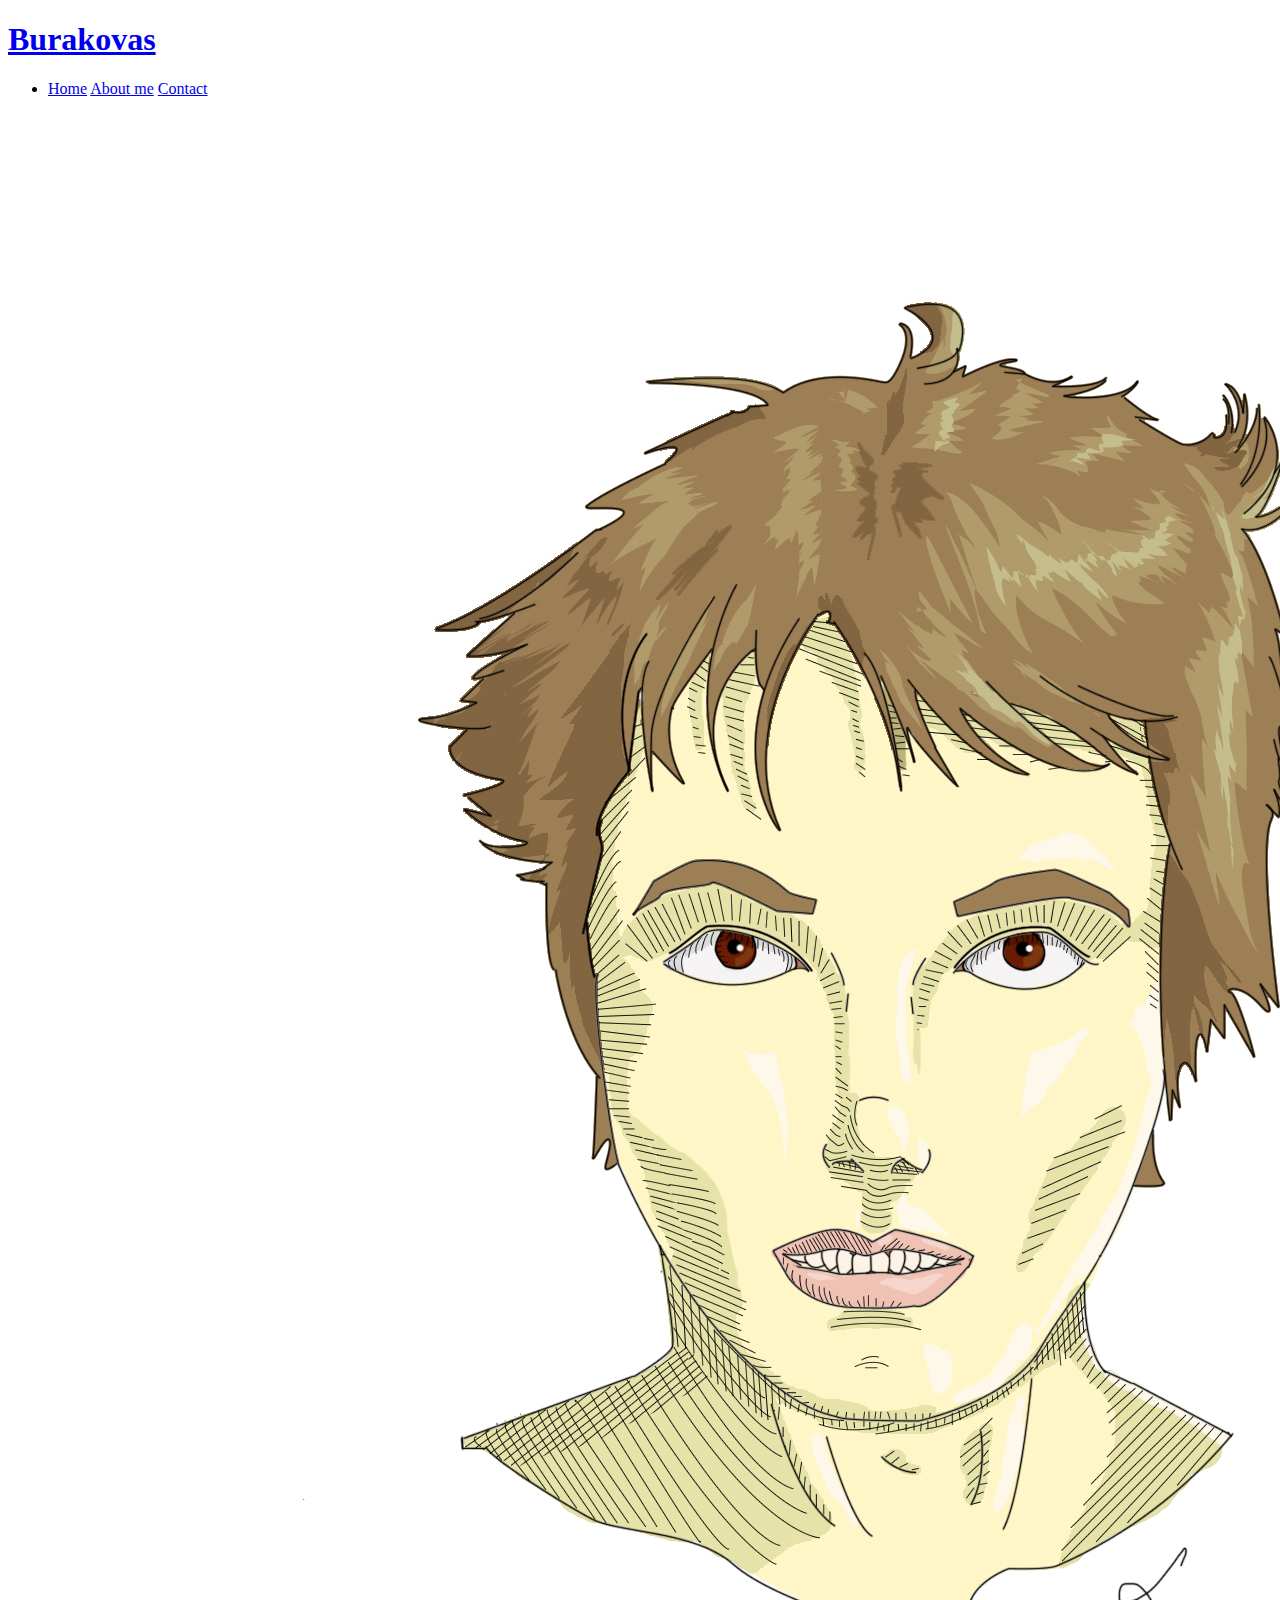
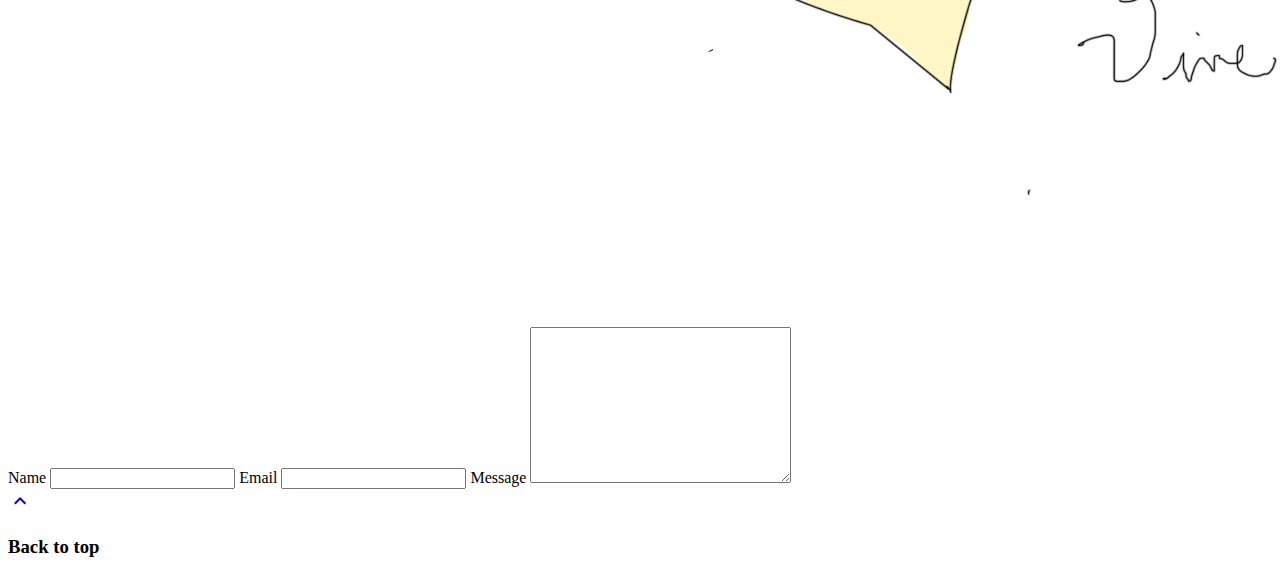
==== contact.html @ ba5d92b4 "Added rest of CSS and html plus images" ====
<!DOCTYPE html>
<html lang="en">
  <head>
    <meta charset="UTF-8" />
    <link rel="stylesheet" href="css/stylesheet.css">
    <meta name="viewport" content="width=device-width, initial-scale=1.0" />
    <title>Contact me</title>
    <link
      href="https://fonts.googleapis.com/css2?family=Karla&family=Rubik:wght@400;700&display=swap"
      rel="stylesheet"
    />
    <link
      href="https://fonts.googleapis.com/icon?family=Material+Icons"
      rel="stylesheet"
    />
  </head>
  <body>
    <div class="grid-container">
      <nav>
        <a href="index.html" class="logo"><h1>Burakovas</h1></a>
        <ul>
          <li>
            <a href="index.html">Home</a>
            <a href="aboutme.html">About me</a>
            <a href="contact.html">Contact</a>
          </li>
        </ul>
        <div class="burger">
          <div class="line 1"></div>
          <div class="line 2"></div>
          <div class="line 3"></div>
        </div>
      </nav>

      <main class="contact-main">
        <figure>
          <img src="img/gryb.jpg" alt="portrait" class="portrait" />
        </figure>
        <form action="">
          <label for="name">Name</label>
          <input type="text" name="name" id="name" />
          <label for="email">Email</label>
          <input type="text" name="email" id="email" />
          <label for="message">Message</label>
          <textarea name="message" id="message" cols="30" rows="10"></textarea>
        </form>
      </main>
      <footer>
        <section class="take-me-up">
            <a href="#top"><i class="material-icons">keyboard_arrow_up</i></a>
            <h3>Back to top</h3>
          </section>
      </footer>
    </div>
    <script src="script.js"></script>
  </body>
</html>
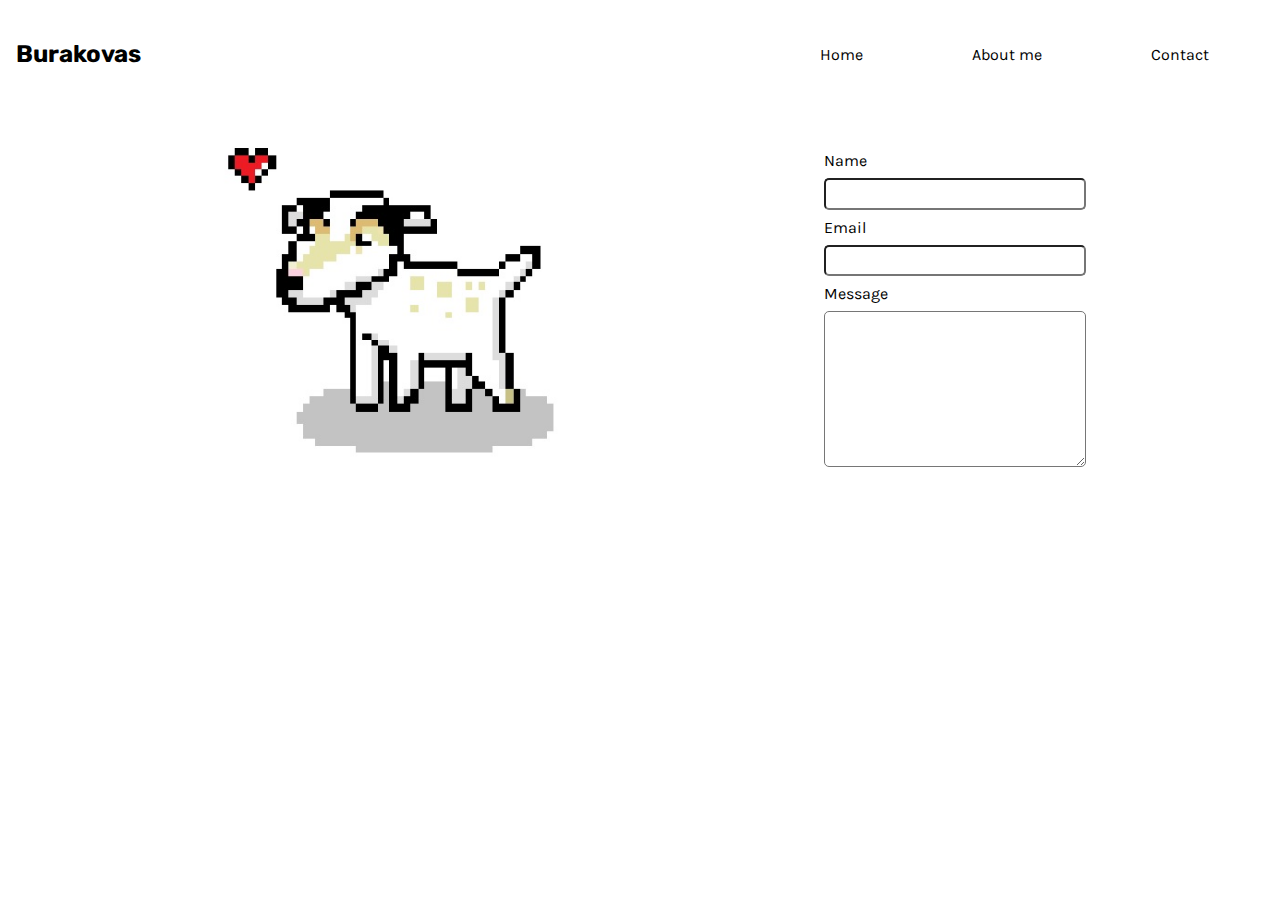
==== commit 526d66c7: "Added rest" ====
--- a/contact.html
+++ b/contact.html
@@ -33,9 +33,11 @@
       </nav>
 
       <main class="contact-main">
+
         <figure>
-          <img src="img/gryb.jpg" alt="portrait" class="portrait" />
+          <img src="img/mascara.jpg" alt="portrait" class="portrait" />
         </figure>
+
         <form action="">
           <label for="name">Name</label>
           <input type="text" name="name" id="name" />
@@ -46,10 +48,7 @@
         </form>
       </main>
       <footer>
-        <section class="take-me-up">
-            <a href="#top"><i class="material-icons">keyboard_arrow_up</i></a>
-            <h3>Back to top</h3>
-          </section>
+        
       </footer>
     </div>
     <script src="script.js"></script>
--- a/css/stylesheet.css
+++ b/css/stylesheet.css
@@ -0,0 +1,236 @@
+body,
+h1,
+h2,
+h3,
+h4,
+h5,
+p,
+ul,
+li,
+a,
+figure {
+  padding: 0;
+  margin: 0; }
+
+h1,
+h2,
+h3,
+h4,
+h5 {
+  font-family: "Rubik", sans-serif;
+font-size: x-large; }
+
+a {
+  text-decoration: none; }
+
+p {
+  line-height: 1.6rem; }
+
+a {
+  color: black;
+  transition: color 0.4s ease; }
+  a:hover {
+    color: rgb(0, 0, 0); }
+
+a.logo {
+  color: black; }
+
+.portrait {
+  display: none; }
+
+/*Helper classes for my burgermenu*/
+.nav-active {
+  transform: translateX(0); }
+
+.overflow-hidden {
+  overflow: hidden; }
+
+/*-------*/
+div.grid-container {
+  display: grid;
+  grid-auto-rows: 12vh auto minmax(300px, auto) minmax(300px, auto);
+  grid-template-areas: 
+  "nav"
+  "header"
+  "main"
+  "footer"; }
+
+body {
+  font-family: "Karla", sans-serif;
+  overflow-x: hidden; }
+
+  nav {
+    background-color: #ffffff;
+    padding: 0 1rem;
+    grid-area: nav;
+    display: flex;
+    align-items: center;
+    justify-content: space-between; }
+  
+  nav ul {
+    list-style: none;
+    width: 40%; }
+    nav ul li {
+      display: flex;
+      justify-content: space-around; }
+
+header {
+  display: flex;
+  justify-content: center;
+  align-items: center;
+  flex-direction: column;
+  grid-area: header;
+  background-color: #ffffff;
+  padding: 1.5rem; }
+  
+
+header p {
+  margin-top: 0.5rem;
+  width: 70%;
+  text-align: center; }
+
+main {
+  display: flex;
+  justify-content: center;
+  align-items: center;
+  flex-direction: column;
+  grid-area: main;
+  padding: 1rem 0; }
+  main form {
+    display: flex;
+    flex-direction: column; }
+    main form input {
+      height: 1.6rem;
+      border: solid 1pxrgb(206, 167, 211);;
+      background-color: rgb(255, 255, 255);
+      border-radius: 5px;
+      margin: 0.5rem 0; }
+    main form textarea {
+      border: solid 1px grrgb(206, 167, 211);;
+      background-color: rgb(255, 255, 255);
+      border-radius: 5px;
+      margin-top: 0.5rem; }
+  main p {
+    width: 100%;
+    text-align: center;
+    margin-top: 0.5rem; }
+    main p:first-of-type {
+      margin: 0.1rem 0 0 0; }
+  main section.gallery {
+    margin: 0 auto;
+    width: 70%;
+    display: grid;
+    grid-template-columns: 1fr 1fr 1fr;
+    grid-auto-rows: 500px;
+    gap: 1rem; }
+    main section.gallery img.gallery-img {
+      border-radius: 3px;
+      object-fit: cover;
+      width: 100%;
+      height: 100%;
+      border: 1px solid rgba(0, 0, 0, 0.4); }
+
+footer {
+  
+  grid-area: footer;
+  background-color: rgb(255, 255, 255); 
+  display: flex;
+  justify-content: center;
+  align-items: center;
+  flex-direction: column;
+  height: 200px;}
+  
+  section.take-me-up {
+    display: flex;
+    justify-content: center;
+    align-items: center;
+    flex-direction: column;
+    padding: 0.8rem;
+    
+    background-color: rgb(255, 255, 255); }
+    section.take-me-up h3 {
+        font-weight: 500; }
+
+div.burger div.line {
+  margin: 0.1rem 0;
+  width: 25px;
+  height: 4px;
+  background-color: black;
+  border-radius: 2px; }
+
+@media screen and (min-width: 800px) {
+  nav div.burger {
+    display: none; }
+  header p {
+    width: 50%; }
+  main.index-main section.gallery {
+    width: 80%;
+    margin: 0 auto;
+    display: grid;
+    grid-template-columns: repeat(4, 1fr);
+    grid-auto-rows: 300px;
+    gap: 2rem; }
+  main.index-main p {
+    width: 50%;
+    text-align: center; }
+    main.index-main p:first-of-type {
+      margin: 0.1rem 0 0.4rem 0; }
+  main.about-me-main {
+    flex-direction: column;
+    width: 60%;
+    margin: 0 auto; }
+    main.about-me-main p:nth-child(4) {
+      margin-top: 0.5rem; }
+  main.contact-main {
+    flex-direction: row;
+    padding: 1rem 5rem;
+    justify-content: space-around; }
+  main.contact-main img.portrait {
+    display: block;
+    width: 400px; } }
+      
+  main.about-me-main {
+    flex-direction: row;
+    padding: 1rem 5rem;
+    justify-content: space-between; }
+  main.about-me-main img.portrait {
+    display: block;
+  width: 350px;
+margin-right: 110px; }
+  
+  .aboutmetext {
+    text-align: center;
+  }
+
+        
+        
+
+
+@media screen and (max-width: 799px) {
+
+  nav ul {
+    position: fixed;
+    background-color: #ffffff;
+    right: 0;
+    height: 88vh;
+    top: 12vh;
+    width: 100%;
+    transform: translateX(100%);
+    transition: transform 0.5s ease; }
+    nav ul li {
+      width: 100%;
+      height: 100%;
+      display: flex;
+      flex-direction: column;
+      align-items: center;
+      justify-content: space-around; } 
+
+      main section.gallery {
+        margin: 0 auto;
+        width: 90%;
+        display: grid;
+        grid-template-columns: 1fr;
+        grid-auto-rows: 500px;
+        gap: 1rem; }
+    
+    }